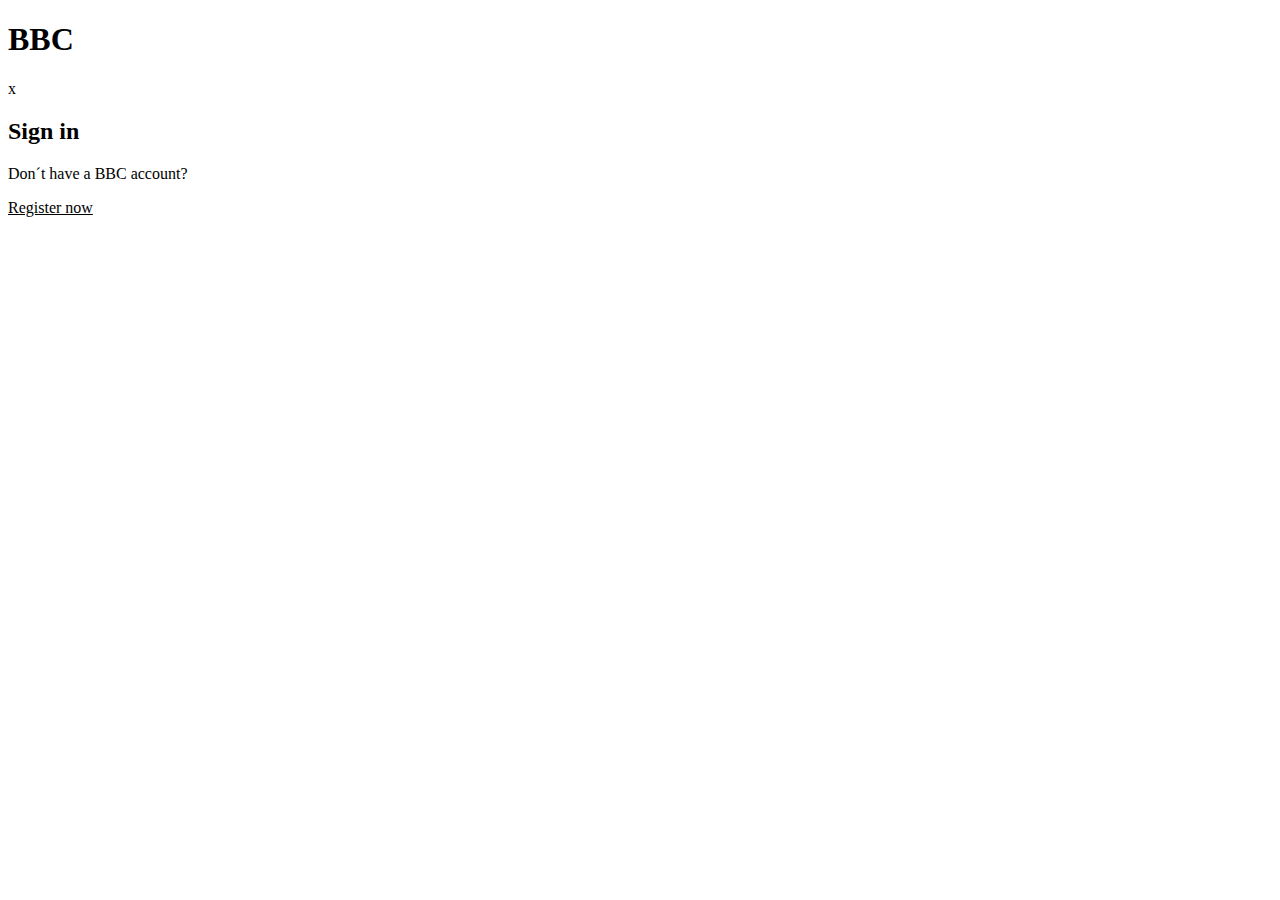
==== Index.html @ df67ea15 "Starting off." ====
<!doctype html>
<html lang="en">

<head>

    <meta charset="utf-8">
    <meta name="viewport" content="width=device-width, initial-scale=1">

    <link href="https://cdn.jsdelivr.net/npm/bootstrap@5.3.1/dist/css/bootstrap.min.css" rel="stylesheet"
        integrity="sha384-4bw+/aepP/YC94hEpVNVgiZdgIC5+VKNBQNGCHeKRQN+PtmoHDEXuppvnDJzQIu9" crossorigin="anonymous">
    <script src="https://cdn.jsdelivr.net/npm/@popperjs/core@2.11.8/dist/umd/popper.min.js"
        integrity="sha384-I7E8VVD/ismYTF4hNIPjVp/Zjvgyol6VFvRkX/vR+Vc4jQkC+hVqc2pM8ODewa9r"
        crossorigin="anonymous"></script>
    <script src="https://cdn.jsdelivr.net/npm/bootstrap@5.3.1/dist/js/bootstrap.min.js"
        integrity="sha384-Rx+T1VzGupg4BHQYs2gCW9It+akI2MM/mndMCy36UVfodzcJcF0GGLxZIzObiEfa"
        crossorigin="anonymous"></script>

    <title>BBC - Sign in</title>

</head>

<body>

    <h1>BBC</h1>
    <p>x</p>
    <h2>Sign in</h2>

    <p>Don´t have a BBC account?</p>
    <u><p>Register now</p></u>


    <script src="https://cdn.jsdelivr.net/npm/bootstrap@5.3.1/dist/js/bootstrap.bundle.min.js"
        integrity="sha384-HwwvtgBNo3bZJJLYd8oVXjrBZt8cqVSpeBNS5n7C8IVInixGAoxmnlMuBnhbgrkm"
        crossorigin="anonymous"></script>
</body>

</html>
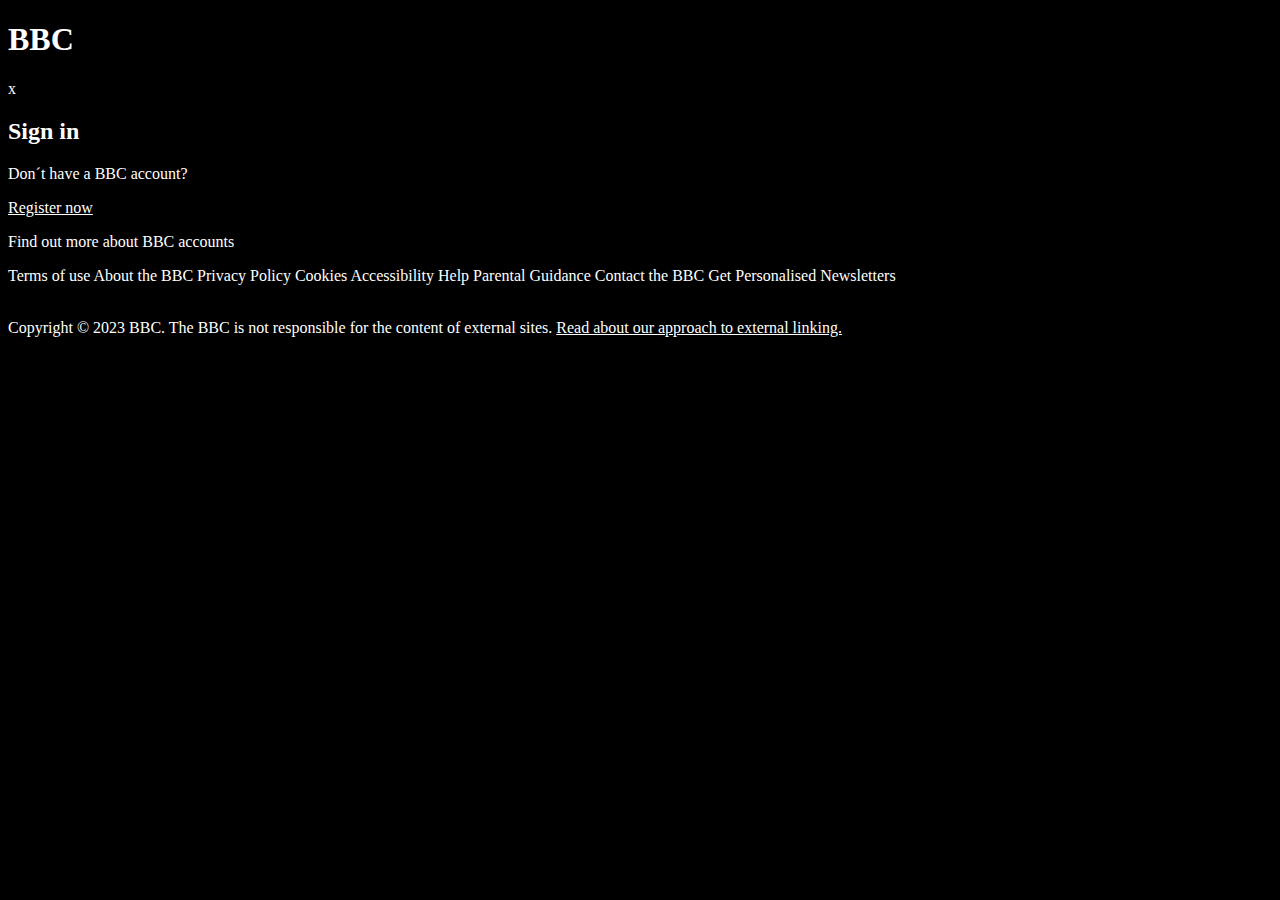
==== commit 21b5abc5: "Added footer area and CSS file." ====
--- a/Index.html
+++ b/Index.html
@@ -15,6 +15,8 @@
         integrity="sha384-Rx+T1VzGupg4BHQYs2gCW9It+akI2MM/mndMCy36UVfodzcJcF0GGLxZIzObiEfa"
         crossorigin="anonymous"></script>
 
+    <link rel="stylesheet" href="Index.css">
+
     <title>BBC - Sign in</title>
 
 </head>
@@ -26,8 +28,28 @@
     <h2>Sign in</h2>
 
     <p>Don´t have a BBC account?</p>
-    <u><p>Register now</p></u>
+    <u>
+        <p>Register now</p>
+    </u>
+    <p>Find out more about BBC accounts</p>
 
+    <footer>
+
+        <a href="TermsOfUse.html">Terms of use</a>
+        <a href="AboutTheBBC.html">About the BBC</a>
+        <a href="PrivacyPolicy.html">Privacy Policy</a>
+        <a href="Cookies.html">Cookies</a>
+        <a href="AccessibilityHelp.html">Accessibility Help</a>
+        <a href="ParentalGuidance.html">Parental Guidance</a>
+        <a href="ContactTheBBC.html">Contact the BBC</a>
+        <a href="GetPersonalisedNewsletters.html">Get Personalised Newsletters</a>
+
+        <br />
+        <br />
+
+        <p>Copyright © 2023 BBC. The BBC is not responsible for the content of external sites. <u>Read about our
+                approach to external linking.</u></p>
+    </footer>
 
     <script src="https://cdn.jsdelivr.net/npm/bootstrap@5.3.1/dist/js/bootstrap.bundle.min.js"
         integrity="sha384-HwwvtgBNo3bZJJLYd8oVXjrBZt8cqVSpeBNS5n7C8IVInixGAoxmnlMuBnhbgrkm"
--- a/Index.css
+++ b/Index.css
@@ -0,0 +1,19 @@
+body {
+    background-color: black;
+    color: white;
+}
+
+footer {}
+
+a {
+    color: white;
+    /* Is only meant for Terms of use stuff. */
+
+    justify-content: space-evenly;
+
+}
+
+a:link {
+    text-decoration: none;
+    /* Removes the underline from the Terms of use stuff. */
+}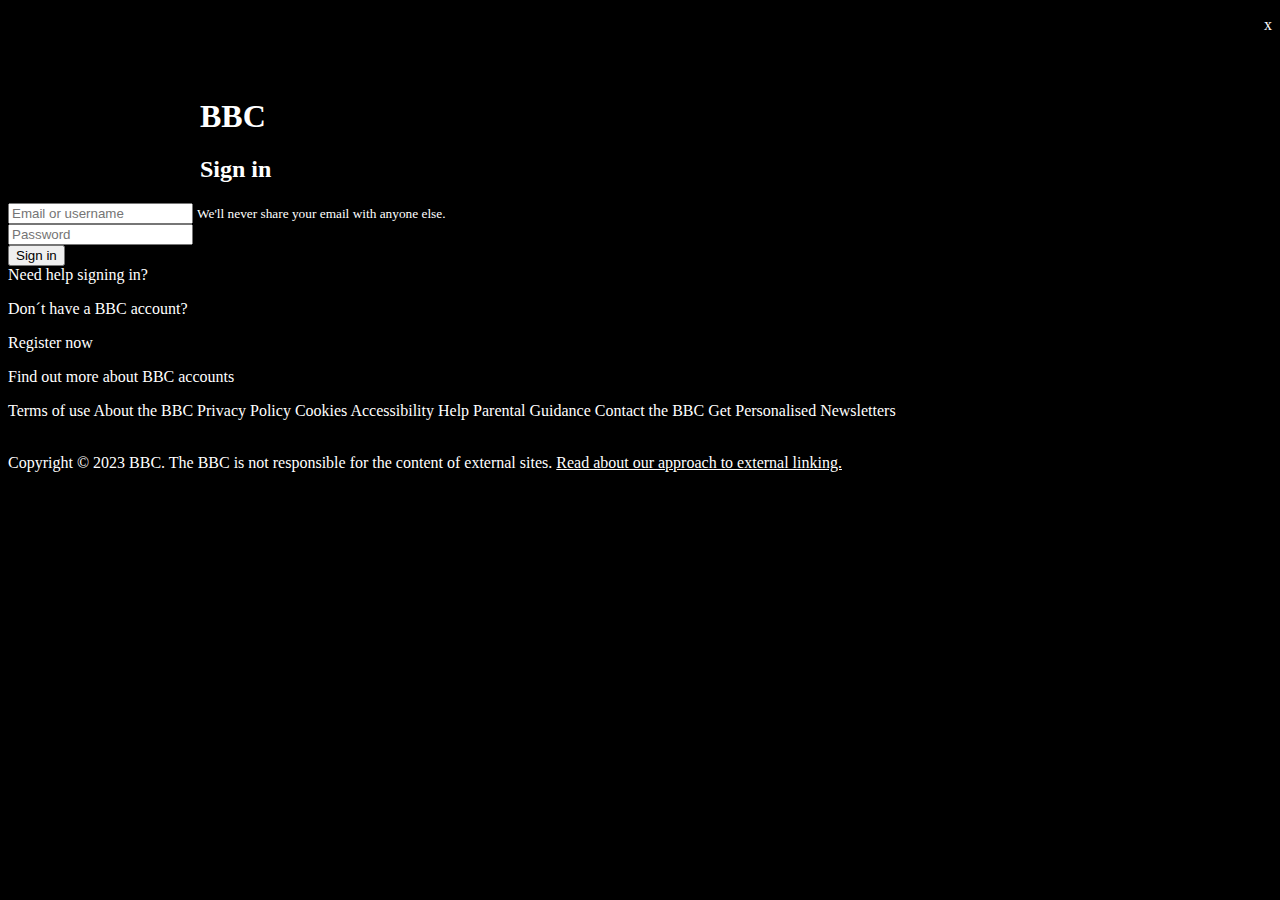
==== commit 2415853e: "Added form and favicon and changed stuff." ====
--- a/Index.html
+++ b/Index.html
@@ -18,20 +18,36 @@
     <link rel="stylesheet" href="Index.css">
 
     <title>BBC - Sign in</title>
+    <link rel="icon" type="image/png" href="/Images/BBC_Icon.png" alt="Favicon Icon of the BBC Logo.">
+
 
 </head>
 
 <body>
+    <p class="closes-login-page">x</p>
 
     <h1>BBC</h1>
-    <p>x</p>
     <h2>Sign in</h2>
 
-    <p>Don´t have a BBC account?</p>
-    <u>
-        <p>Register now</p>
-    </u>
-    <p>Find out more about BBC accounts</p>
+    <form>
+        <div class="form-group">
+            <input type="email" class="form-control" id="email-input" aria-describedby="Email input."
+                placeholder="Email or username">
+            <small id="emailHelp" class="form-text text-muted">We'll never share your email with anyone else.</small>
+        </div>
+        <div class="form-group">
+            <input type="password" class="form-control" id="password-input" placeholder="Password">
+        </div>
+        <button type="submit" class="btn btn-primary">Sign in</button>
+    </form>
+
+
+    <a href="HelpSigningIn.html">Need help signing in?</a>
+
+    <p class="do-not-have-bbc-account">Don´t have a BBC account?</p>
+    <a href="RegisterNow.html">Register now</a>
+
+    <p class="find-out-more">Find out more about BBC accounts</p>
 
     <footer>
 
--- a/Index.css
+++ b/Index.css
@@ -2,6 +2,23 @@
     background-color: black;
     color: white;
 }
+
+.closes-login-page {
+    display: flex;
+    justify-content: end;
+}
+
+h1 {
+    margin-left: 12rem;
+    margin-top: 4rem;
+
+}
+
+h2 {
+    margin-left: 12rem;
+
+}
+
 
 footer {}
 
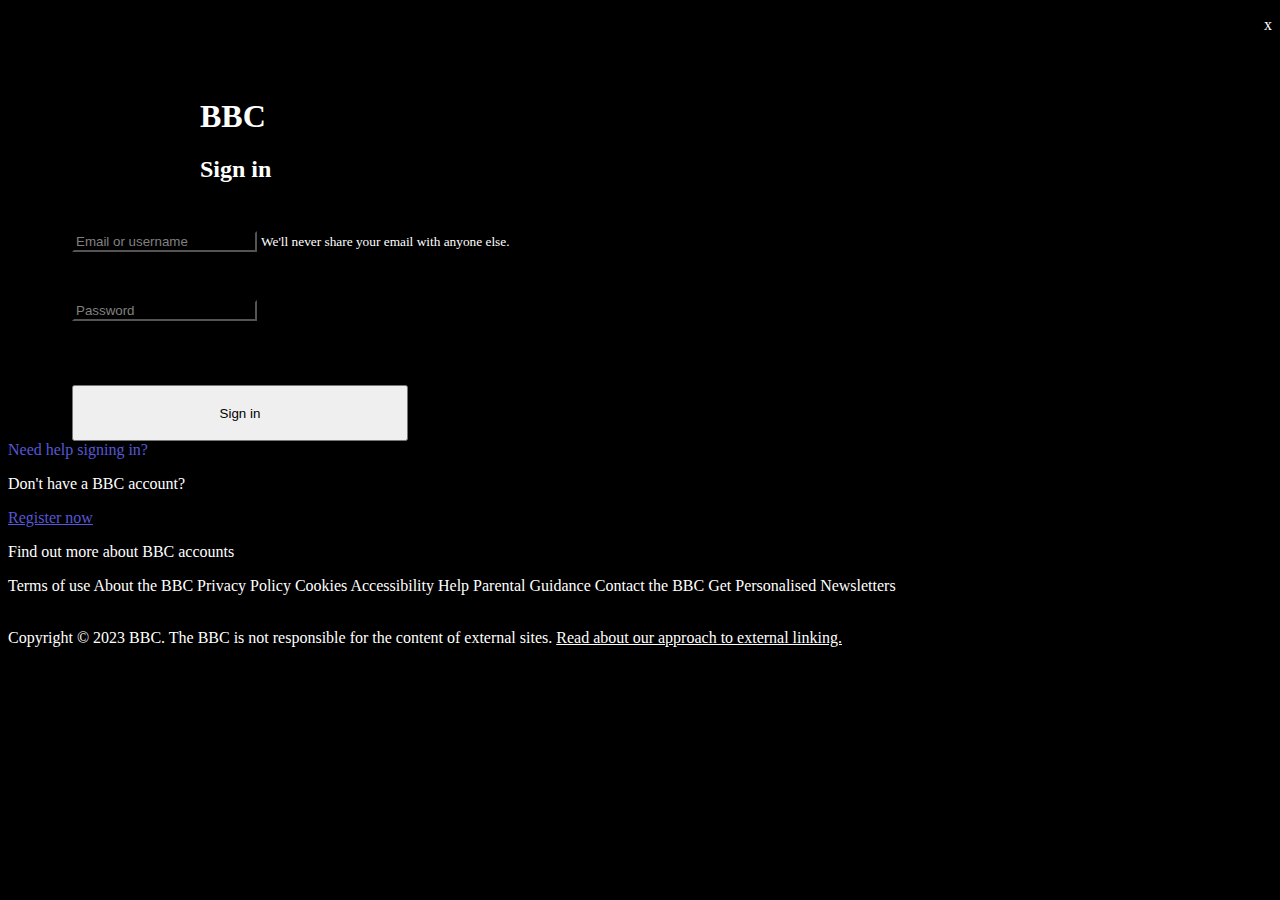
==== commit 75f6daa5: "Changed the CSS format a bit." ====
--- a/Index.html
+++ b/Index.html
@@ -38,19 +38,16 @@
         <div class="form-group">
             <input type="password" class="form-control" id="password-input" placeholder="Password">
         </div>
-        <button type="submit" class="btn btn-primary">Sign in</button>
+        <button type="submit" class="btn btn-primary" id="sign-in-button">Sign in</button>
     </form>
 
 
-    <a href="HelpSigningIn.html">Need help signing in?</a>
-
-    <p class="do-not-have-bbc-account">Don´t have a BBC account?</p>
-    <a href="RegisterNow.html">Register now</a>
-
+    <a class="help-signing-in" href="HelpSigningIn.html">Need help signing in?</a>
+    <p class="do-not-have-bbc-account">Don't have a BBC account?</p>
+    <u class="register-now-underline"><a class="register-now" href="RegisterNow.html">Register now</a></u>
     <p class="find-out-more">Find out more about BBC accounts</p>
 
     <footer>
-
         <a href="TermsOfUse.html">Terms of use</a>
         <a href="AboutTheBBC.html">About the BBC</a>
         <a href="PrivacyPolicy.html">Privacy Policy</a>
--- a/Index.css
+++ b/Index.css
@@ -19,17 +19,66 @@
 
 }
 
+.form-group {
+    margin: 3rem 35rem 0rem 4rem;
+
+}
+
+#email-input {
+    background-color: black;
+    border-color: black;
+}
+
+#email-input::placeholder {
+    color: gray;
+}
+
+#password-input {
+    background-color: black;
+    border-color: black;
+}
+
+#password-input::placeholder {
+    color: gray;
+}
+
+#sign-in-button {
+    margin-top: 4rem;
+    margin-left: 4rem;
+    width: 21rem;
+    height: 3.5rem;
+}
 
 footer {}
+
+
+
+.help-signing-in {//////////
+    margin-left: 4rem;
+    margin-top: 2rem;
+}
+
+.help-signing-in:link,
+.register-now {
+    text-decoration: solid;
+    color: rgb(87, 87, 215);
+
+}
+
+.register-now {
+    color: rgb(87, 87, 215);
+}
+
+.register-now-underline {
+    color: rgb(87, 87, 215);
+}
 
 a {
     color: white;
     /* Is only meant for Terms of use stuff. */
-
     justify-content: space-evenly;
 
 }
-
 a:link {
     text-decoration: none;
     /* Removes the underline from the Terms of use stuff. */
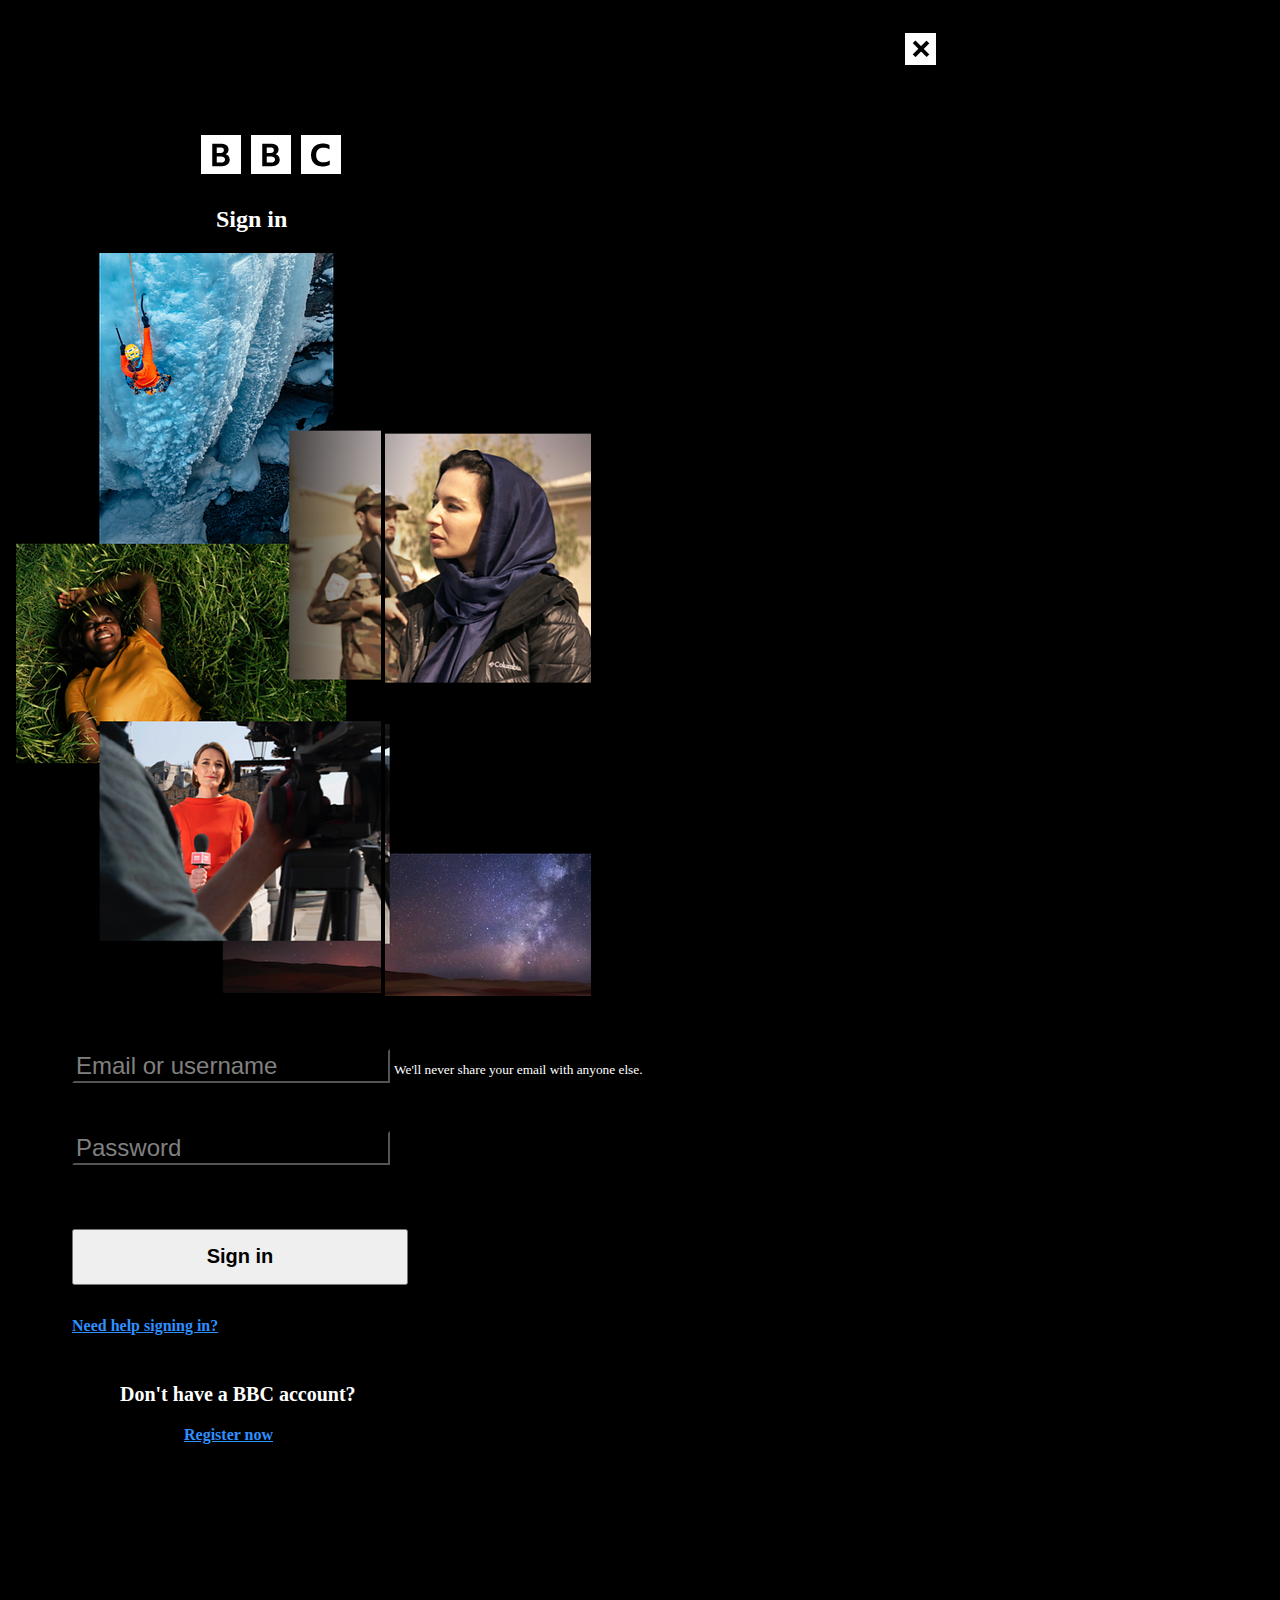
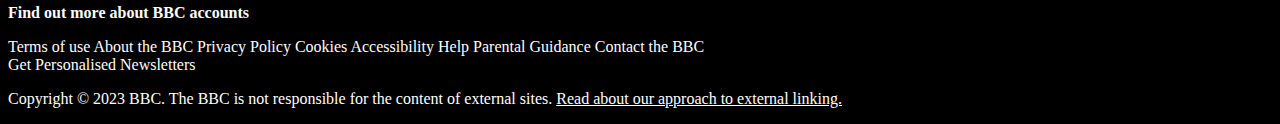
==== commit 415cecfc: "Added pictures, icons and changed stuff." ====
--- a/Index.html
+++ b/Index.html
@@ -14,20 +14,34 @@
     <script src="https://cdn.jsdelivr.net/npm/bootstrap@5.3.1/dist/js/bootstrap.min.js"
         integrity="sha384-Rx+T1VzGupg4BHQYs2gCW9It+akI2MM/mndMCy36UVfodzcJcF0GGLxZIzObiEfa"
         crossorigin="anonymous"></script>
-
+    <link rel="stylesheet" href="https://cdnjs.cloudflare.com/ajax/libs/font-awesome/4.7.0/css/font-awesome.min.css">
     <link rel="stylesheet" href="Index.css">
 
     <title>BBC - Sign in</title>
     <link rel="icon" type="image/png" href="/Images/BBC_Icon.png" alt="Favicon Icon of the BBC Logo.">
 
-
 </head>
 
 <body>
-    <p class="closes-login-page">x</p>
+    <div class="close-container">
+        <a class="closes-login-page" href="ClosesLoginPage.html">
+            <img src="/Images/Close_Symbol.png" alt="Close Symbol.">
+        </a>
+    </div>
 
-    <h1>BBC</h1>
+    <h1>
+        <div class="bbc-logo-container">
+            <a class="bbc-logo" href="BBCWebpage.html">
+                <img src="/Images/BBC_Icon.png" alt="BBC Logo.">
+            </a>
+        </div>
+    </h1>
+
     <h2>Sign in</h2>
+
+    <img class="left-half-of-picture" src="/Images/Pictures_Part_1.png" alt="Picturs of various people and places.">
+    <img class="right-half-of-picture" src="/Images/Pictures_Part_2.png" alt="Picturs of various people and places.">
+
 
     <form>
         <div class="form-group">
@@ -42,9 +56,9 @@
     </form>
 
 
-    <a class="help-signing-in" href="HelpSigningIn.html">Need help signing in?</a>
+    <u class="underline"> <a class="help-signing-in" href="HelpSigningIn.html">Need help signing in?</a></u>
     <p class="do-not-have-bbc-account">Don't have a BBC account?</p>
-    <u class="register-now-underline"><a class="register-now" href="RegisterNow.html">Register now</a></u>
+    <u class="underline"><a class="register-now" href="RegisterNow.html">Register now</a></u>
     <p class="find-out-more">Find out more about BBC accounts</p>
 
     <footer>
@@ -55,12 +69,10 @@
         <a href="AccessibilityHelp.html">Accessibility Help</a>
         <a href="ParentalGuidance.html">Parental Guidance</a>
         <a href="ContactTheBBC.html">Contact the BBC</a>
-        <a href="GetPersonalisedNewsletters.html">Get Personalised Newsletters</a>
 
-        <br />
-        <br />
-
-        <p>Copyright © 2023 BBC. The BBC is not responsible for the content of external sites. <u>Read about our
+        <a class="get-personalised-newsletters" href="GetPersonalisedNewsletters.html">Get Personalised Newsletters</a>
+        <p clas="copyright">Copyright © 2023 BBC. The BBC is not responsible for the content of external sites. <u>Read
+                about our
                 approach to external linking.</u></p>
     </footer>
 
--- a/Index.css
+++ b/Index.css
@@ -3,25 +3,28 @@
     color: white;
 }
 
-.closes-login-page {
-    display: flex;
-    justify-content: end;
+.close-container {
+    margin-left: 56rem;
+    margin-top: 2rem;
 }
 
 h1 {
     margin-left: 12rem;
     margin-top: 4rem;
-
 }
 
 h2 {
-    margin-left: 12rem;
-
+    margin-left: 13rem;
+    margin-top: 1.5rem;
+    font-weight: bold;
 }
 
 .form-group {
     margin: 3rem 35rem 0rem 4rem;
+}
 
+.form-control {
+    font-size: 1.5rem;
 }
 
 #email-input {
@@ -45,41 +48,63 @@
 #sign-in-button {
     margin-top: 4rem;
     margin-left: 4rem;
+    margin-bottom: 2rem;
     width: 21rem;
     height: 3.5rem;
+    font-weight: bold;
+    font-size: 1.25rem;
 }
 
 footer {}
 
 
 
-.help-signing-in {//////////
+.help-signing-in {
     margin-left: 4rem;
-    margin-top: 2rem;
+    font-weight: bold;
 }
 
 .help-signing-in:link,
 .register-now {
     text-decoration: solid;
-    color: rgb(87, 87, 215);
+    color: rgb(46, 143, 255);
 
 }
 
-.register-now {
-    color: rgb(87, 87, 215);
+.do-not-have-bbc-account {
+    margin-left: 7rem;
+    margin-top: 3rem;
+    font-size: 1.25rem;
+    font-weight: bold;
 }
 
-.register-now-underline {
-    color: rgb(87, 87, 215);
+.register-now {
+    color: rgb(46, 143, 255);
+    margin-left: 11rem;
+    font-weight: bold;
+}
+
+.underline {
+    color: rgb(46, 143, 255);
+}
+
+.find-out-more {
+    margin-top: 10rem;
+    font-weight: bold;
 }
 
 a {
     color: white;
     /* Is only meant for Terms of use stuff. */
     justify-content: space-evenly;
+}
 
-}
 a:link {
     text-decoration: none;
     /* Removes the underline from the Terms of use stuff. */
+}
+
+.get-personalised-newsletters {
+    display: flex;
+    justify-content: start;
 }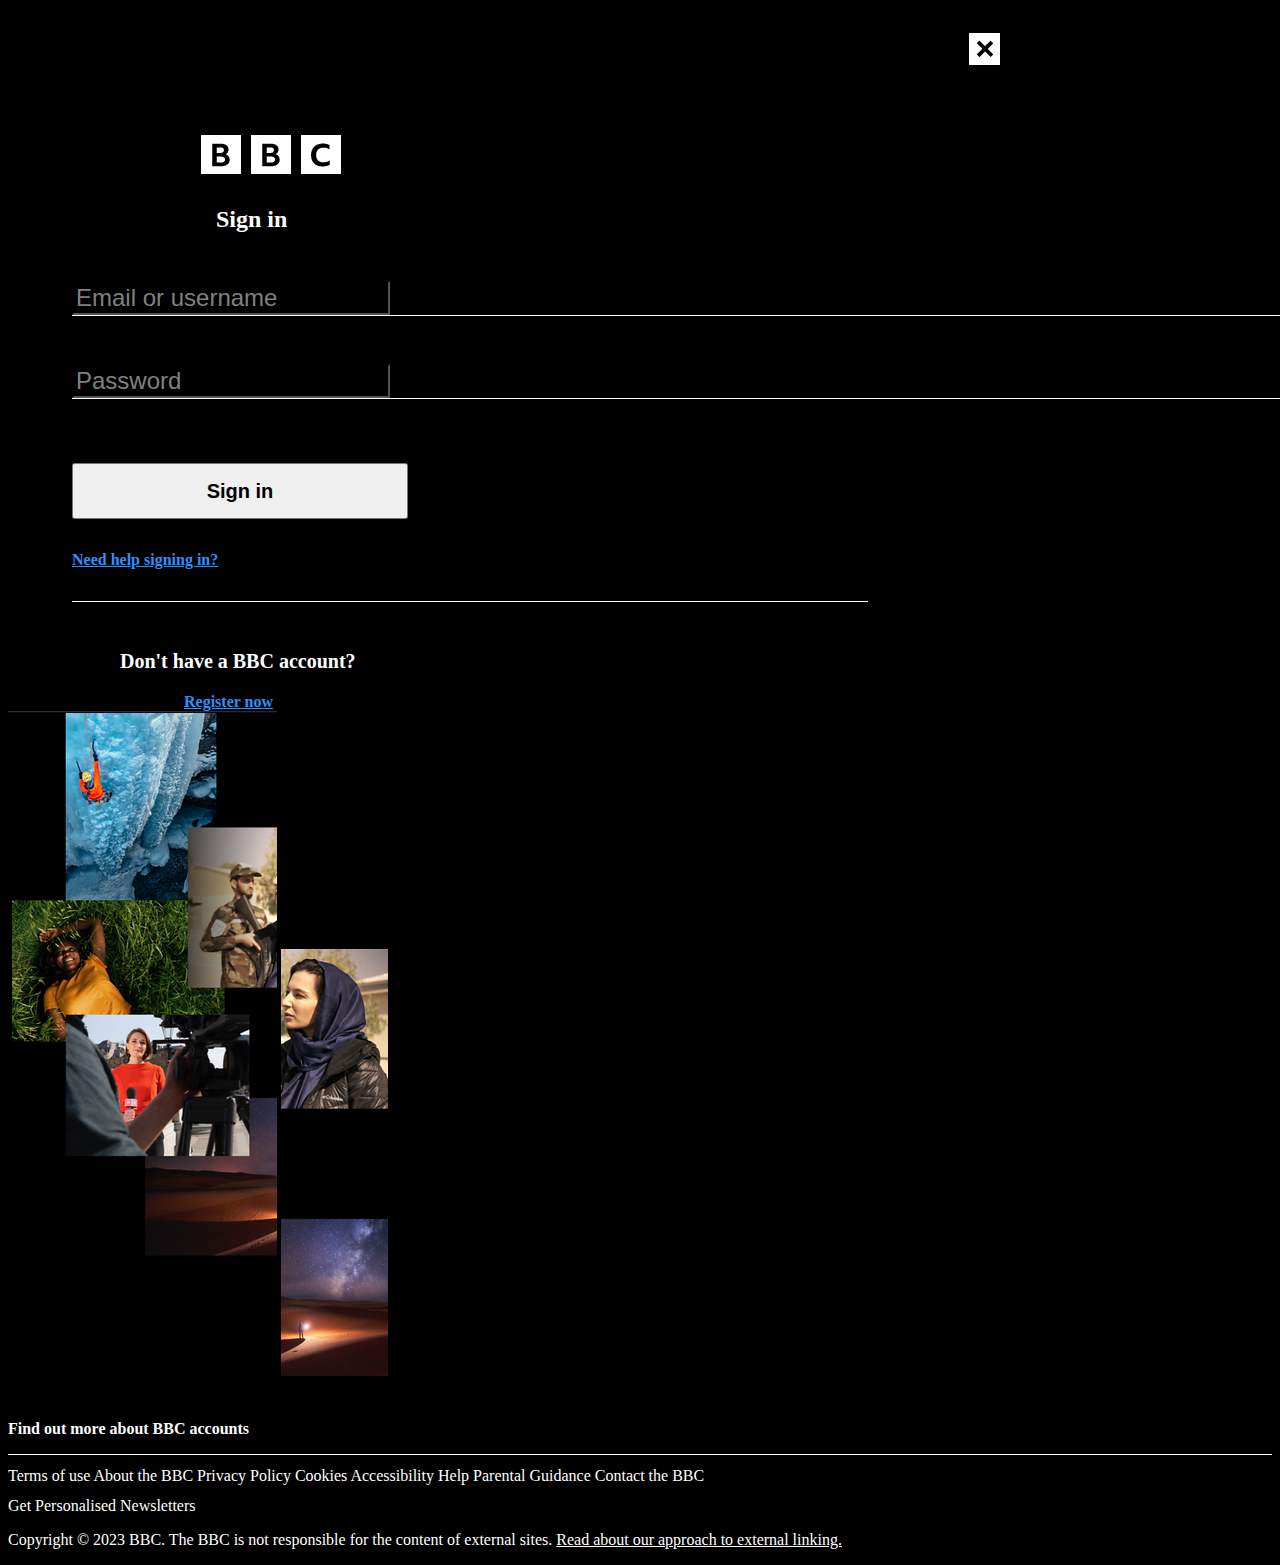
==== commit da356890: "Changed the format a bit." ====
--- a/Index.html
+++ b/Index.html
@@ -29,37 +29,52 @@
         </a>
     </div>
 
-    <h1>
-        <div class="bbc-logo-container">
-            <a class="bbc-logo" href="BBCWebpage.html">
-                <img src="/Images/BBC_Icon.png" alt="BBC Logo.">
-            </a>
+    <div class="container">
+        <div class="row">
+            <div class="col">
+                <h1>
+                    <div class="bbc-logo-container">
+                        <a class="bbc-logo" href="BBCWebpage.html">
+                            <img src="/Images/BBC_Icon.png" alt="BBC Logo.">
+                        </a>
+                    </div>
+                </h1>
+
+                <h2>Sign in</h2>
+
+                <form>
+                    <div class="form-group">
+                        <input type="email" class="form-control" id="email-input" aria-describedby="Email input."
+                            placeholder="Email or username">
+                        <div class="line-under-input"></div>
+                    </div>
+                    <div class="form-group">
+                        <input type="password" class="form-control" id="password-input" placeholder="Password">
+                        <div class="line-under-input"></div>
+                    </div>
+
+                    <button type="submit" class="btn btn-primary" id="sign-in-button">Sign in</button>
+                </form>
+
+                <u class="underline"> <a class="help-signing-in" href="HelpSigningIn.html">Need help signing in?</a></u>
+                <div class="line-under-help-signing-in"></div>
+
+                <p class="do-not-have-bbc-account">Don't have a BBC account?</p>
+                <u class="underline"><a class="register-now" href="RegisterNow.html">Register now</a></u>
+            </div>
+
+            <div class="col" id="random-pictures">
+                <img class="left-half-of-picture" src="/Images/Pictures_Part_1.png"
+                    alt="Picturs of various people and places.">
+                <img class="right-half-of-picture" src="/Images/Pictures_Part_2.png"
+                    alt="Picturs of various people and places.">
+            </div>
         </div>
-    </h1>
 
-    <h2>Sign in</h2>
+    </div>
 
-    <img class="left-half-of-picture" src="/Images/Pictures_Part_1.png" alt="Picturs of various people and places.">
-    <img class="right-half-of-picture" src="/Images/Pictures_Part_2.png" alt="Picturs of various people and places.">
-
-
-    <form>
-        <div class="form-group">
-            <input type="email" class="form-control" id="email-input" aria-describedby="Email input."
-                placeholder="Email or username">
-            <small id="emailHelp" class="form-text text-muted">We'll never share your email with anyone else.</small>
-        </div>
-        <div class="form-group">
-            <input type="password" class="form-control" id="password-input" placeholder="Password">
-        </div>
-        <button type="submit" class="btn btn-primary" id="sign-in-button">Sign in</button>
-    </form>
-
-
-    <u class="underline"> <a class="help-signing-in" href="HelpSigningIn.html">Need help signing in?</a></u>
-    <p class="do-not-have-bbc-account">Don't have a BBC account?</p>
-    <u class="underline"><a class="register-now" href="RegisterNow.html">Register now</a></u>
     <p class="find-out-more">Find out more about BBC accounts</p>
+    <div class="line-under-find-out-more"></div>
 
     <footer>
         <a href="TermsOfUse.html">Terms of use</a>
--- a/Index.css
+++ b/Index.css
@@ -4,7 +4,7 @@
 }
 
 .close-container {
-    margin-left: 56rem;
+    margin-left: 60rem;
     margin-top: 2rem;
 }
 
@@ -20,7 +20,7 @@
 }
 
 .form-group {
-    margin: 3rem 35rem 0rem 4rem;
+    margin: 3rem 15rem 0rem 4rem;
 }
 
 .form-control {
@@ -30,19 +30,28 @@
 #email-input {
     background-color: black;
     border-color: black;
+    color: white;
 }
 
 #email-input::placeholder {
     color: gray;
 }
 
+
 #password-input {
     background-color: black;
     border-color: black;
+    color: white;
+
 }
 
 #password-input::placeholder {
     color: gray;
+}
+
+.line-under-input {
+    border-bottom: 0.1rem solid white;
+    width: 140%;
 }
 
 #sign-in-button {
@@ -62,6 +71,14 @@
 .help-signing-in {
     margin-left: 4rem;
     font-weight: bold;
+
+}
+
+.line-under-help-signing-in {
+    border-bottom: 0.1rem solid white;
+    margin-top: 2rem;
+    margin-left: 4rem;
+    width: 63%;
 }
 
 .help-signing-in:link,
@@ -88,9 +105,20 @@
     color: rgb(46, 143, 255);
 }
 
+.right-half-of-picture {
+    margin-bottom: -7.5rem;
+}
+
+
 .find-out-more {
     margin-top: 10rem;
     font-weight: bold;
+}
+
+.line-under-find-out-more {
+    border-bottom: 0.1rem solid white;
+    /* Adding the bottom line */
+    margin-bottom: 0.75rem;
 }
 
 a {
@@ -107,4 +135,6 @@
 .get-personalised-newsletters {
     display: flex;
     justify-content: start;
+    margin-top: 0.75rem;
+    margin-bottom: 0.75rem;
 }